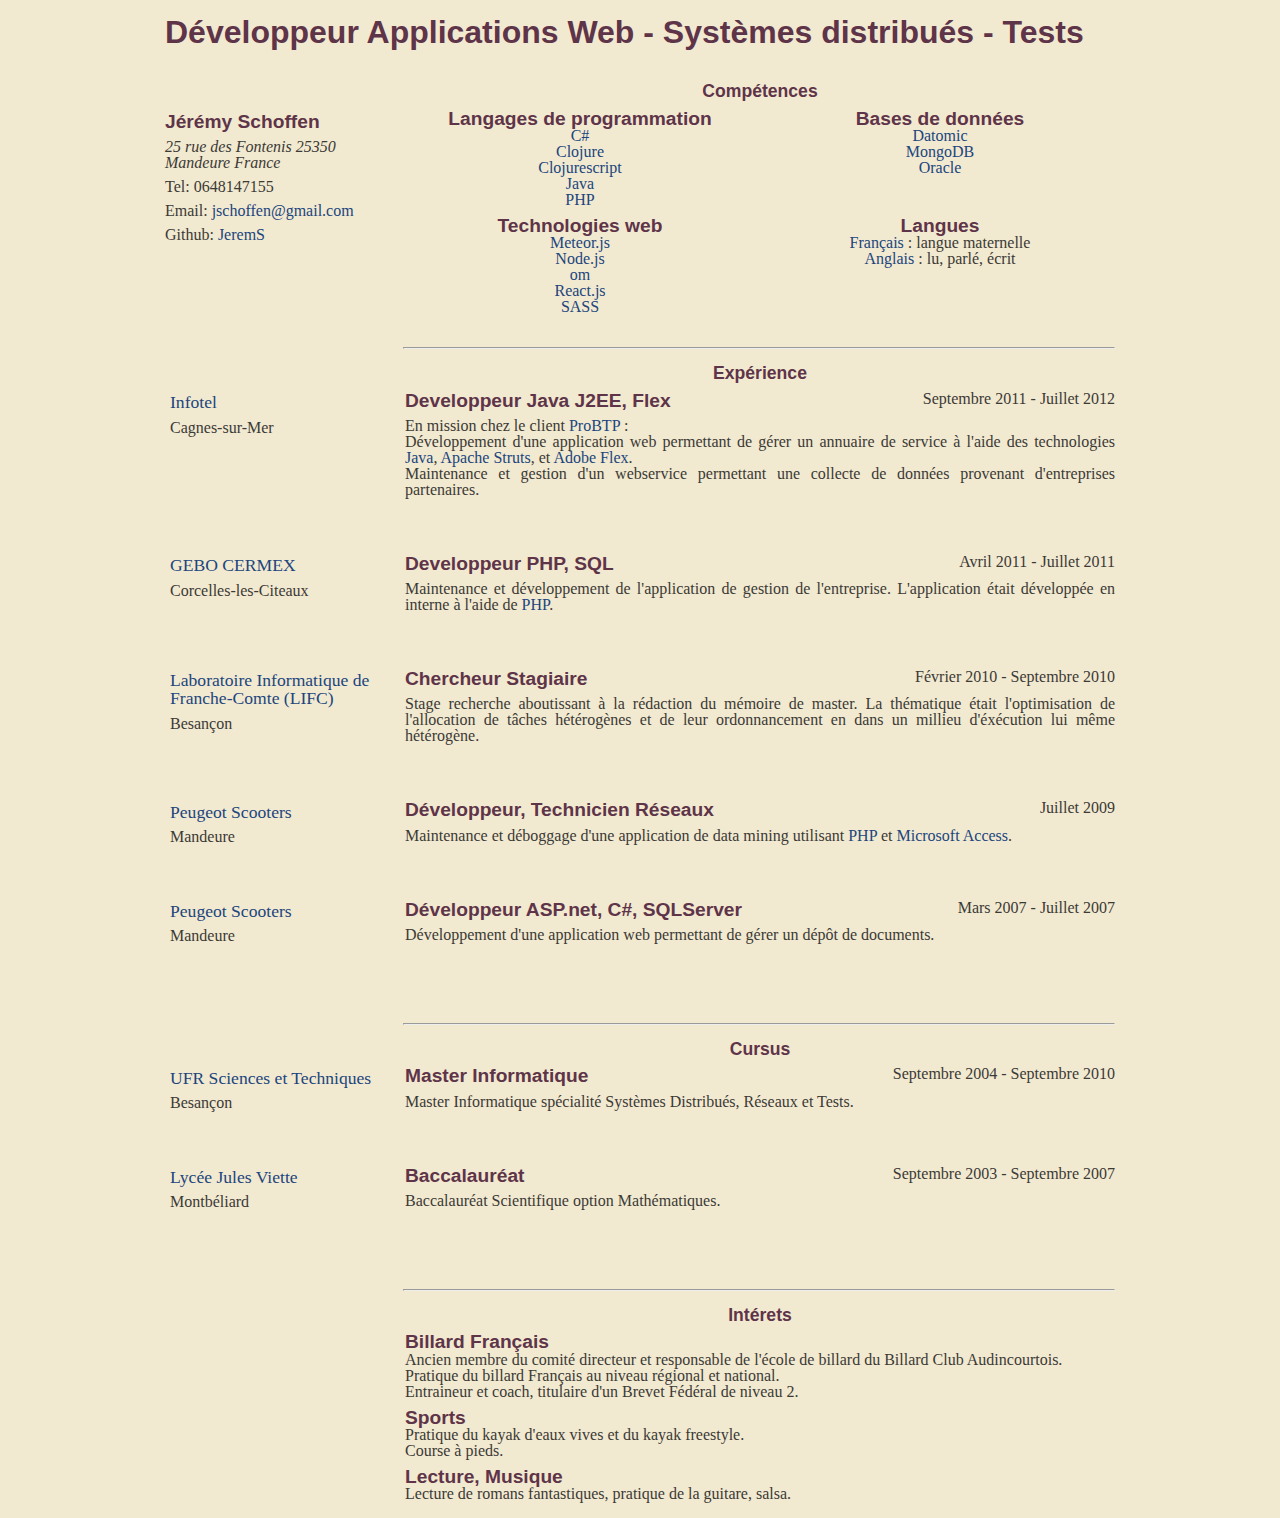
==== resume.html @ 8461fa46 "Modified generation" ====
<html>
    <head>
        <title>Jérémy Schoffen's Resume</title>
        <meta http-equiv="content-type" content="text/html; charset=utf-8" />


    <style>/*
      html5doctor.com Reset Stylesheet
      v1.6.1
      Last Updated: 2010-09-17
      Author: Richard Clark - http://richclarkdesign.com
      Twitter: @rich_clark
      */

      html, body, div, span, object, iframe,
      h1, h2, h3, h4, h5, h6, p, blockquote, pre,
      abbr, address, cite, code,
      del, dfn, em, img, ins, kbd, q, samp,
      small, strong, sub, sup, var,
      b, i,
      dl, dt, dd, ol, ul, li,
      fieldset, form, label, legend,
      table, caption, tbody, tfoot, thead, tr, th, td,
      article, aside, canvas, details, figcaption, figure,
      footer, header, hgroup, menu, nav, section, summary,
      time, mark, audio, video {
	  margin:0;
	  padding:0;
	  border:0;
	  outline:0;
	  font-size:100%;
	  vertical-align:baseline;
	  background:transparent;
      }

      body {
	  line-height:1;
      }

      article,aside,details,figcaption,figure,
      footer,header,hgroup,menu,nav,section {
	  display:block;
      }

      nav ul {
	  list-style:none;
      }

      blockquote, q {
	  quotes:none;
      }

      blockquote:before, blockquote:after,
      q:before, q:after {
	  content:'';
	  content:none;
      }

      ul, ol {
	  list-style:none;
      }
      a {
	  margin:0;
	  padding:0;
	  font-size:100%;
	  vertical-align:baseline;
	  background:transparent;
      }
</style><style>/* ----- Typography ------------- */
body {
  font-size: 1rem;
  font-family: Georgia, "Times New Roman", Times, serif;
}
h5, 
h4, 
h2, 
h1, 
h3 {
  font-family: "Helvetica Neue", Helvetica, Arial, sans-serif;
}
h1 {
  font-size: 2rem;
}
h2 {
  font-size: 1.1rem;
}
h3 {
  font-size: 1.2rem;
}
#info h1 .p-name {
  font-size: 1.2rem;
}
#experience header + div a, 
#education header + div a {
  font-size: 1.1rem;
}
#skills ul li ul li, 
#skills ul li h3 {
  text-align: center;
}
.p-description, 
#interests ul li ul li {
  text-align: justify;
}
/* ----- colors ------------- */
body {
  background-color: hsla(43.404255319148945,55.29411764705884%,88.33333333333334%,1.0);
  color: rgba(59,58,53,1.0);
}
a:visited, 
a {
  color: rgba(32,69,124,1.0);
  text-decoration: none;
}
h2, 
h1, 
h3 {
  color: rgba(94,52,72,1.0);
}
hr {
  color: rgba(251,102,72,1.0);
  background-color: rgba(251,102,72,1.0);
}
/* ----- Layout ------------- */
body {
  width: 960px;
  margin-left: auto;
  margin-right: auto;
}
#info h1 .p-summary {
  margin-left: 5px;
  margin-right: 5px;
  width: 950px;
  display: block;
  margin-top: 1rem;
  margin-bottom: 1rem;
}
#info h1 .p-name, 
#info figure {
  float: left;
  clear: left;
  position: relative;
  top: 3rem;
  margin-left: 5px;
  margin-right: 5px;
  width: 230px;
}
#interests, 
hr, 
#education, 
#experience, 
#skills {
  float: right;
  margin-left: 5px;
  margin-right: 5px;
  width: 710px;
  margin-bottom: 1rem;
}
#info figure address {
  margin-top: 0.5rem;
  display: block;
  margin-bottom: 0.5rem;
}
#info figure div:not(:last-child) {
  margin-bottom: 0.5rem;
}
h2 {
  margin-left: 0px;
  margin-right: 0px;
  width: 710px;
  text-align: center;
  margin-bottom: 0.5rem;
}
#skills > ul {
  display: flex;
  flex-wrap: wrap;
}
  #skills > ul > li {
    margin-bottom: 0.5rem;
    margin-left: 5px;
    margin-right: 5px;
    width: 350px;
  }
    #skills > ul > li:nth-child(even) {
      margin-right: 0px;
    }
    #skills > ul > li:nth-child(odd) {
      margin-left: 0px;
    }
    #skills > ul > li ul li {
      margin-left: 0px;
      margin-right: 0px;
      width: 350px;
    }
#experience > ol > li, 
#education > ol > li {
  margin-bottom: 0.5rem;
}
#education header, 
#experience header {
  display: flex;
  justify-content: space-between;
  margin-bottom: 0.5rem;
}
#experience header + div, 
#education header + div {
  position: relative;
  height: 3rem;
  margin-left: 5px;
  margin-right: 5px;
  width: 230px;
  left: -240px;
  bottom: 1.5rem;
}
  #education header + div .p-location, 
  #experience header + div .p-location {
    display: block;
    position: relative;
    top: 0.5rem;
  }
  #experience header + div + div, 
  #education header + div + div {
    position: relative;
    bottom: 3rem;
  }
#interests > ul li ul {
  display: block;
  margin-bottom: 0.5rem;
}</style></head>

    <body class="h-resume">
        <section id="info" class="p-contact h-card">
        
    <h1 id="jschoffen">
        <span class="p-summary">Développeur Applications Web - Systèmes distribués - Tests</span>
        <span class="p-name">
            <span class="p-given-name">Jérémy</span>
            <span class="p-family-name">Schoffen</span>
        </span>
    </h1>
    <figure>
        <address class="h-adr">
            <span class="p-street-address">25 rue des Fontenis</span>

            <span class="p-postal-code">25350</span> <span class="p-locality">Mandeure</span>

            <span class="p-country-name">France</span>
        </address>

        <div>Tel: <span class="p-tel">0648147155</span></div>
        <div>Email: <a class="u-email" href="mailto:jschoffen@gmail.com">jschoffen@gmail.com</a></div>
        <div>Github: <a class="github" href="http://github.com/JeremS">JeremS</a></div>

    </figure>

</section>

        <section id="skills">
            <h2>Compétences</h2>
        <ul>

    <li><h3>Langages de programmation</h3>
        <ul>
            <li><a href="https://msdn.microsoft.com/fr-fr/library/kx37x362.aspx" class="p-skill">C#</a></li>
            <li><a href="http://clojure.org/" class="p-skill">Clojure</a></li>
            <li><a href="https://github.com/clojure/clojurescript" class="p-skill">Clojurescript</a></li>
            <li><a href="https://www.java.com/fr/" class="p-skill">Java</a></li>
            <li><a href="https://secure.php.net/" class="p-skill">PHP</a></li>
        </ul>
    </li>
    <li><h3>Bases de données</h3>
        <ul>
            <li><a href="http://www.datomic.com/" class="p-skill">Datomic</a></li>
            <li><a href="https://www.mongodb.org/" class="p-skill">MongoDB</a></li>
            <li><a href="http://www.oracle.com/fr/index.html" class="p-skill">Oracle</a></li>
        </ul>
    </li>

    <li><h3>Technologies web</h3>
        <ul>
            <li><a href="https://www.meteor.com/" class="p-skill">Meteor.js</a></li>
            <li><a href="https://nodejs.org/" class="p-skill">Node.js</a></li>
            <li><a href="https://github.com/omcljs/om" class="p-skill">om</a></li>
            <li><a href="https://facebook.github.io/react/" class="p-skill">React.js</a></li>
            <li><a href="http://sass-lang.com/" class="p-skill">SASS</a></li>
        </ul>
    </li>

    <!--<li><h3>Diverses technologies</h3>
        <ul>
            <li><skill href="https://github.com/clojure/core.logic">core.logic</skill></li>
            <li><skill href="https://github.com/clojure/test.check">test.check</skill></li>
        </ul>
    </li>-->

    <li><h3>Langues</h3>
        <ul><li><a class="p-skill">Français</a> : langue maternelle </li>
            <li><a class="p-skill">Anglais</a> : lu, parlé, écrit</li>
        </ul>
</li></ul></section>

        <hr />
        <section id="experience">
            <h2>Expérience</h2>
        <ol class="vcalendar">

    <li class="p-experience h-event">
        <header><h3 class="p-name">Developpeur Java J2EE, Flex</h3><div class="dt-duration"><time class="dt-start" datetime="2011-09-01">Septembre 2011</time> - <time class="dt-end" datetime="2012-07-01">Juillet 2012</time></div></header>
        <div>
            <a href="http://www.infotel.com/" class="h-card p-org u-url">Infotel</a> <br />
            <span class="p-location">Cagnes-sur-Mer</span>
        </div>
        <div class="p-description">
            En mission chez le client <a href="http://www.probtp.com/" class="h-card p-org u-url">ProBTP</a> :
            <ul>
                <li class="p-experience h-event">Développement d'une application web permettant de gérer un annuaire de service à l'aide
                    des technologies <a href="https://www.java.com/fr/" class="p-skill">Java</a>,
                    <a href="https://struts.apache.org/index.html" class="p-skill">Apache Struts</a>,
                    et <a href="http://www.adobe.com/fr/products/flex.html" class="p-skill">Adobe Flex</a>.</li>
                <li class="p-experience h-event">Maintenance et gestion d'un webservice permettant une collecte de données provenant d'entreprises partenaires.</li>
            </ul>
        </div>
    </li>

    <li class="p-experience h-event">
        <header><h3 class="p-name">Developpeur PHP, SQL</h3><div class="dt-duration"><time class="dt-start" datetime="2011-04-01">Avril 2011</time> - <time class="dt-end" datetime="2011-04-01">Juillet 2011</time></div></header>
        <div>
            <a href="http://fr.gebocermex.com/" class="h-card p-org u-url">GEBO CERMEX</a><br />
            <span class="p-location">Corcelles-les-Citeaux</span>
        </div>
        <div class="p-description">Maintenance et développement de l'application de gestion de l'entreprise.
            L'application était développée en interne à l'aide de
            <a href="https://secure.php.net/" class="p-skill">PHP</a>.</div>
    </li>

    <li class="p-experience h-event">
        <header><h3 class="p-name">Chercheur Stagiaire</h3><div class="dt-duration"><time class="dt-start" datetime="2010-02-01">Février 2010</time> - <time class="dt-end" datetime="2010-09-01">Septembre 2010</time></div></header>
        <div>
            <a href="http://lifc.univ-fcomte.fr/" class="h-card p-org u-url">Laboratoire Informatique de Franche-Comte (LIFC)</a><br />
            <span class="p-location">Besançon</span>
        </div>
        <div class="p-description">Stage recherche aboutissant à la rédaction du mémoire de master. La thématique
            était l'optimisation de l'allocation de tâches hétérogènes et de leur ordonnancement en
            dans un millieu d'éxécution lui même hétérogène.</div>
    </li>

    <li class="p-experience h-event">
        <header><h3 class="p-name">Développeur, Technicien Réseaux</h3><div class="dt-duration"><time class="dt-start" datetime="2009-07-01">Juillet 2009</time><time class="dt-end" datetime="2009-07-31"></time></div></header>
        <div>
            <a href="http://www.peugeotscooters.fr/" class="h-card p-org u-url">Peugeot Scooters</a><br />
            <span class="p-location">Mandeure</span>
        </div>
        <div class="p-description">Maintenance et déboggage d'une application de data mining utilisant
            <a href="https://secure.php.net/" class="p-skill">PHP</a> et
            <a href="https://products.office.com/fr-fr/access" class="p-skill"> Microsoft Access</a>.</div>
    </li>

    <li class="p-experience h-event">
        <header><h3 class="p-name">Développeur ASP.net, C#, SQLServer</h3><div class="dt-duration"><time class="dt-start" datetime="2007-03-01">Mars 2007</time> - <time class="dt-end" datetime="2007-07-31">Juillet 2007</time></div></header>
        <div>
            <a href="http://www.peugeotscooters.fr/" class="h-card p-org u-url">Peugeot Scooters</a><br />
            <span class="p-location">Mandeure</span>
        </div>
        <div class="p-description">Développement d'une application web permettant de gérer un dépôt de documents.</div>
    </li>
</ol></section>

        <hr />
        <section id="education">
            <h2>Cursus</h2>
        <ol class="vcalendar">
    <li class="h-event p-education">
        <header><h3 class="p-name">Master Informatique</h3><div class="dt-duration"><time class="dt-start" datetime="2004-09-01">Septembre 2004</time> - <time class="dt-end" datetime="2010-09-01">Septembre 2010</time></div></header>
        <div>
            <a href="http://sciences.univ-fcomte.fr/" class="h-card p-org u-url">UFR Sciences et Techniques </a><br />
            <span class="p-location">Besançon</span>
        </div>
        <div class="p-description">Master Informatique spécialité Systèmes Distribués, Réseaux et Tests.</div>
    </li>

    <!--<li>
        <header>
            Licence Informatique
            2004-09-01/Septembre 2004 - 2007-09-01/Septembre 2007
        </header>
        <div>
            <org href="http://sciences.univ-fcomte.fr/">UFR Sciences et Techniques </org><br/>
            <location>Besançon</location>
        </div>
    </li>-->

    <li class="h-event p-education">
        <header><h3 class="p-name">Baccalauréat</h3><div class="dt-duration"><time class="dt-start" datetime="2003-09-01">Septembre 2003</time> - <time class="dt-end" datetime="2004-09-01">Septembre 2007</time></div></header>
        <div>
            <a href="http://www.lyceeviette.fr/" class="h-card p-org u-url">Lycée Jules Viette </a><br />
            <span class="p-location">Montbéliard</span>
        </div>
        <div class="p-description">Baccalauréat Scientifique option Mathématiques.</div>

    </li>
</ol></section>

        <hr />
        <section id="interests">
            <h2>Intérets</h2>
        <ul>
    <li><h3>Billard Français</h3>
        <ul>
            <li>Ancien membre du comité directeur et responsable de l'école de billard du Billard Club Audincourtois.</li>
            <li>Pratique du billard Français au niveau régional et national.</li>
            <li>Entraineur et coach, titulaire d'un Brevet Fédéral de niveau 2.</li>
        </ul>
    </li>

    <li><h3>Sports</h3>
        <ul>
            <li>Pratique du kayak d'eaux vives et du kayak freestyle.</li>
            <li>Course à pieds.</li>
        </ul>

    </li>

    <li><h3>Lecture, Musique</h3>
        Lecture de romans fantastiques, pratique de la guitare, salsa.
    </li>
</ul></section>
    </body>

</html>
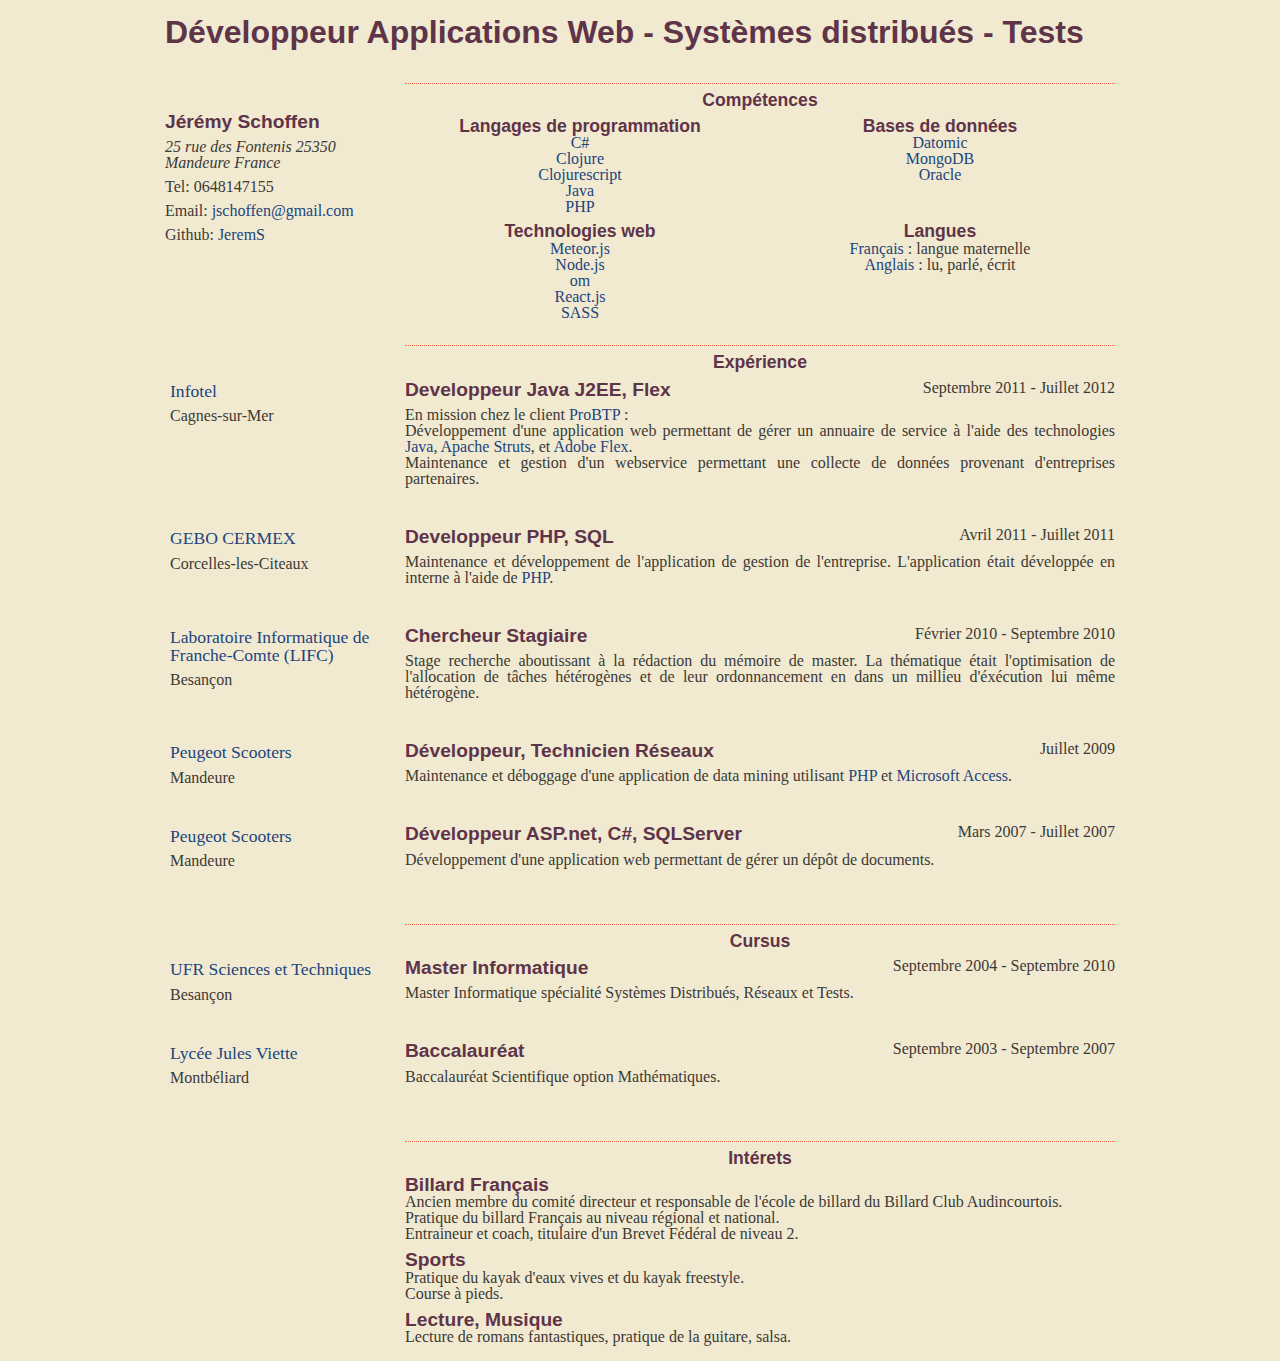
==== commit a105da13: "Getting rid of 'hr's" ====
--- a/resume.html
+++ b/resume.html
@@ -94,8 +94,11 @@
 #education header + div a {
   font-size: 1.1rem;
 }
-#skills ul li ul li, 
 #skills ul li h3 {
+  font-size: 1.1rem;
+}
+#skills ul li h3, 
+#skills ul li ul li {
   text-align: center;
 }
 .p-description, 
@@ -120,6 +123,12 @@
 hr {
   color: rgba(251,102,72,1.0);
   background-color: rgba(251,102,72,1.0);
+}
+@media not print {
+  h2 {
+    padding-top: 0.5rem;
+    border-top: 1px dotted rgba(251,102,72,1.0);
+  }
 }
 /* ----- Layout ------------- */
 body {
@@ -205,7 +214,7 @@
 #experience header + div, 
 #education header + div {
   position: relative;
-  height: 3rem;
+  height: 2rem;
   margin-left: 5px;
   margin-right: 5px;
   width: 230px;
@@ -221,7 +230,7 @@
   #experience header + div + div, 
   #education header + div + div {
     position: relative;
-    bottom: 3rem;
+    bottom: 2rem;
   }
 #interests > ul li ul {
   display: block;
@@ -299,7 +308,7 @@
         </ul>
 </li></ul></section>
 
-        <hr />
+
         <section id="experience">
             <h2>Expérience</h2>
         <ol class="vcalendar">
@@ -365,7 +374,6 @@
     </li>
 </ol></section>
 
-        <hr />
         <section id="education">
             <h2>Cursus</h2>
         <ol class="vcalendar">
@@ -400,7 +408,6 @@
     </li>
 </ol></section>
 
-        <hr />
         <section id="interests">
             <h2>Intérets</h2>
         <ul>
